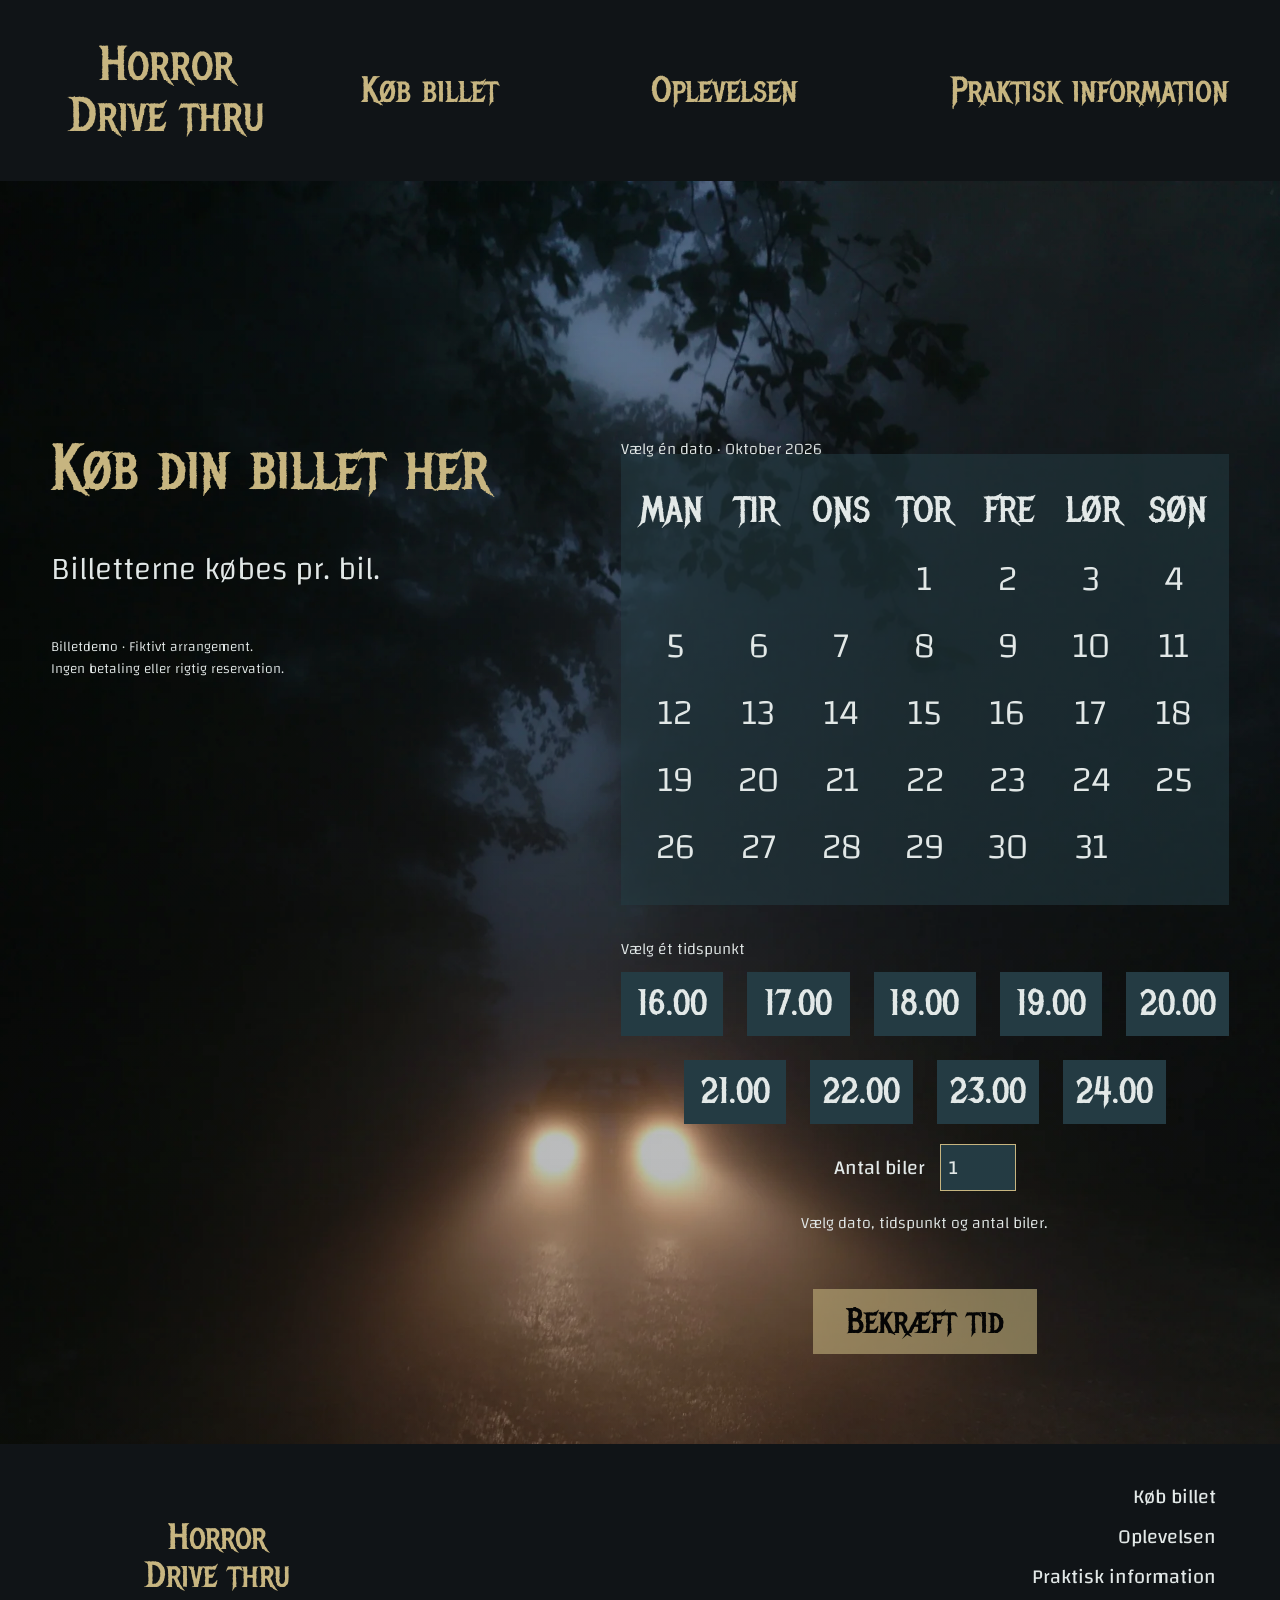
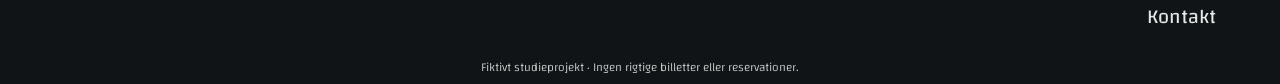
==== Horror-Drive-Thru/billetter.html @ 11b62d61 "Zipfil fra chat sættes ind" ====
<!doctype html>
<html lang="da">
  <head>
    <meta charset="utf-8" />
    <meta name="viewport" content="width=device-width, initial-scale=1" />
    <title>Vælg dato og tid – billetdemo | Horror Drive Thru</title>
    <meta
      name="description"
      content="Prøv billetdemoen til det fiktive Horror Drive Thru. Vælg dato, tidspunkt og antal biler. Ingen betaling eller rigtig reservation."
    />
    <link rel="stylesheet" href="assets/css/style.css" />
    <script src="assets/js/main.js" defer></script>
  </head>
  <body class="tickets">
    <a class="skip-link" href="#indhold">Spring til indhold</a>
    <header class="site-header">
      <a class="logo" href="index.html" aria-label="Horror Drive Thru – forside"
        >Horror<br />Drive thru</a
      >
      <nav class="desktop-nav" aria-label="Hovednavigation">
        <a href="billetter.html">Køb billet</a
        ><a href="oplevelsen.html">Oplevelsen</a
        ><a href="praktisk-information.html">Praktisk information</a>
      </nav>
      <details class="mobile-menu">
        <summary aria-label="Åbn menu">
          <span class="cross" aria-hidden="true"></span><span>MENU</span>
        </summary>
        <nav aria-label="Mobilnavigation">
          <button class="menu-close" type="button" aria-label="Luk menu">
            ×</button
          ><a href="billetter.html">Køb billet</a
          ><a href="oplevelsen.html">Oplevelsen</a
          ><a href="praktisk-information.html">Praktisk information</a>
        </nav>
      </details>
    </header>
    <main id="indhold">
      <section class="booking section">
        <div class="booking-intro">
          <h1>Køb din billet her</h1>
          <p>Billetterne købes pr. bil.</p>
          <p class="small-note">
            Billetdemo · Fiktivt arrangement.<br />Ingen betaling eller rigtig
            reservation.
          </p>
        </div>
        <form class="booking-form">
          <fieldset class="calendar">
            <legend>Vælg én dato · Oktober 2026</legend>
            <div class="weekdays" aria-hidden="true">
              <span>MAN</span><span>TIR</span><span>ONS</span><span>TOR</span
              ><span>FRE</span><span>LØR</span><span>SØN</span>
            </div>
            <div class="dates">
              <label class="date-option" style="grid-column: 4"
                ><input
                  type="radio"
                  name="dato"
                  value="1"
                  required
                  aria-label="1. oktober 2026"
                /><span>1</span></label
              ><label class="date-option"
                ><input
                  type="radio"
                  name="dato"
                  value="2"
                  required
                  aria-label="2. oktober 2026"
                /><span>2</span></label
              ><label class="date-option"
                ><input
                  type="radio"
                  name="dato"
                  value="3"
                  required
                  aria-label="3. oktober 2026"
                /><span>3</span></label
              ><label class="date-option"
                ><input
                  type="radio"
                  name="dato"
                  value="4"
                  required
                  aria-label="4. oktober 2026"
                /><span>4</span></label
              ><label class="date-option"
                ><input
                  type="radio"
                  name="dato"
                  value="5"
                  required
                  aria-label="5. oktober 2026"
                /><span>5</span></label
              ><label class="date-option"
                ><input
                  type="radio"
                  name="dato"
                  value="6"
                  required
                  aria-label="6. oktober 2026"
                /><span>6</span></label
              ><label class="date-option"
                ><input
                  type="radio"
                  name="dato"
                  value="7"
                  required
                  aria-label="7. oktober 2026"
                /><span>7</span></label
              ><label class="date-option"
                ><input
                  type="radio"
                  name="dato"
                  value="8"
                  required
                  aria-label="8. oktober 2026"
                /><span>8</span></label
              ><label class="date-option"
                ><input
                  type="radio"
                  name="dato"
                  value="9"
                  required
                  aria-label="9. oktober 2026"
                /><span>9</span></label
              ><label class="date-option"
                ><input
                  type="radio"
                  name="dato"
                  value="10"
                  required
                  aria-label="10. oktober 2026"
                /><span>10</span></label
              ><label class="date-option"
                ><input
                  type="radio"
                  name="dato"
                  value="11"
                  required
                  aria-label="11. oktober 2026"
                /><span>11</span></label
              ><label class="date-option"
                ><input
                  type="radio"
                  name="dato"
                  value="12"
                  required
                  aria-label="12. oktober 2026"
                /><span>12</span></label
              ><label class="date-option"
                ><input
                  type="radio"
                  name="dato"
                  value="13"
                  required
                  aria-label="13. oktober 2026"
                /><span>13</span></label
              ><label class="date-option"
                ><input
                  type="radio"
                  name="dato"
                  value="14"
                  required
                  aria-label="14. oktober 2026"
                /><span>14</span></label
              ><label class="date-option"
                ><input
                  type="radio"
                  name="dato"
                  value="15"
                  required
                  aria-label="15. oktober 2026"
                /><span>15</span></label
              ><label class="date-option"
                ><input
                  type="radio"
                  name="dato"
                  value="16"
                  required
                  aria-label="16. oktober 2026"
                /><span>16</span></label
              ><label class="date-option"
                ><input
                  type="radio"
                  name="dato"
                  value="17"
                  required
                  aria-label="17. oktober 2026"
                /><span>17</span></label
              ><label class="date-option"
                ><input
                  type="radio"
                  name="dato"
                  value="18"
                  required
                  aria-label="18. oktober 2026"
                /><span>18</span></label
              ><label class="date-option"
                ><input
                  type="radio"
                  name="dato"
                  value="19"
                  required
                  aria-label="19. oktober 2026"
                /><span>19</span></label
              ><label class="date-option"
                ><input
                  type="radio"
                  name="dato"
                  value="20"
                  required
                  aria-label="20. oktober 2026"
                /><span>20</span></label
              ><label class="date-option"
                ><input
                  type="radio"
                  name="dato"
                  value="21"
                  required
                  aria-label="21. oktober 2026"
                /><span>21</span></label
              ><label class="date-option"
                ><input
                  type="radio"
                  name="dato"
                  value="22"
                  required
                  aria-label="22. oktober 2026"
                /><span>22</span></label
              ><label class="date-option"
                ><input
                  type="radio"
                  name="dato"
                  value="23"
                  required
                  aria-label="23. oktober 2026"
                /><span>23</span></label
              ><label class="date-option"
                ><input
                  type="radio"
                  name="dato"
                  value="24"
                  required
                  aria-label="24. oktober 2026"
                /><span>24</span></label
              ><label class="date-option"
                ><input
                  type="radio"
                  name="dato"
                  value="25"
                  required
                  aria-label="25. oktober 2026"
                /><span>25</span></label
              ><label class="date-option"
                ><input
                  type="radio"
                  name="dato"
                  value="26"
                  required
                  aria-label="26. oktober 2026"
                /><span>26</span></label
              ><label class="date-option"
                ><input
                  type="radio"
                  name="dato"
                  value="27"
                  required
                  aria-label="27. oktober 2026"
                /><span>27</span></label
              ><label class="date-option"
                ><input
                  type="radio"
                  name="dato"
                  value="28"
                  required
                  aria-label="28. oktober 2026"
                /><span>28</span></label
              ><label class="date-option"
                ><input
                  type="radio"
                  name="dato"
                  value="29"
                  required
                  aria-label="29. oktober 2026"
                /><span>29</span></label
              ><label class="date-option"
                ><input
                  type="radio"
                  name="dato"
                  value="30"
                  required
                  aria-label="30. oktober 2026"
                /><span>30</span></label
              ><label class="date-option"
                ><input
                  type="radio"
                  name="dato"
                  value="31"
                  required
                  aria-label="31. oktober 2026"
                /><span>31</span></label
              >
            </div>
          </fieldset>
          <fieldset class="time-picker">
            <legend>Vælg ét tidspunkt</legend>
            <div class="times">
              <label class="time-option"
                ><input type="radio" name="tid" value="16.00" required /><span
                  >16.00</span
                ></label
              ><label class="time-option"
                ><input type="radio" name="tid" value="17.00" required /><span
                  >17.00</span
                ></label
              ><label class="time-option"
                ><input type="radio" name="tid" value="18.00" required /><span
                  >18.00</span
                ></label
              ><label class="time-option"
                ><input type="radio" name="tid" value="19.00" required /><span
                  >19.00</span
                ></label
              ><label class="time-option"
                ><input type="radio" name="tid" value="20.00" required /><span
                  >20.00</span
                ></label
              ><label class="time-option"
                ><input type="radio" name="tid" value="21.00" required /><span
                  >21.00</span
                ></label
              ><label class="time-option"
                ><input type="radio" name="tid" value="22.00" required /><span
                  >22.00</span
                ></label
              ><label class="time-option"
                ><input type="radio" name="tid" value="23.00" required /><span
                  >23.00</span
                ></label
              ><label class="time-option"
                ><input type="radio" name="tid" value="24.00" required /><span
                  >24.00</span
                ></label
              >
            </div>
          </fieldset>
          <label class="quantity"
            >Antal biler
            <input
              type="number"
              name="antal"
              value="1"
              min="1"
              max="99"
              step="1"
              required
              inputmode="numeric"
          /></label>
          <div class="booking-summary" aria-live="polite">
            <p>Vælg dato, tidspunkt og antal biler.</p>
          </div>
          <button class="button confirm" type="submit" disabled>
            Bekræft tid</button
          ><noscript
            ><p>
              Du kan vælge dine ønsker ovenfor. Demobekræftelsen kræver
              JavaScript. Der sendes ingen oplysninger.
            </p></noscript
          >
          <section
            class="confirmation"
            hidden
            tabindex="-1"
            aria-labelledby="confirmation-title"
          >
            <h2 id="confirmation-title">Demo bekræftet</h2>
            <p class="confirmation-details"></p>
            <p>
              Dette er kun en demo. Der er ikke reserveret noget, og ingen
              oplysninger er sendt.
            </p>
          </section>
        </form>
      </section>
    </main>
    <footer class="site-footer">
      <a class="logo" href="index.html">Horror<br />Drive thru</a>
      <nav aria-label="Sidefod">
        <a href="billetter.html">Køb billet</a
        ><a href="oplevelsen.html">Oplevelsen</a
        ><a href="praktisk-information.html">Praktisk information</a
        ><a href="praktisk-information.html#kontakt">Kontakt</a>
      </nav>
      <p class="fiction">
        Fiktivt studieprojekt · Ingen rigtige billetter eller reservationer.
      </p>
    </footer>
  </body>
</html>
---- Horror-Drive-Thru/assets/css/style.css ----
@font-face {
  font-family: "Metal Mania";
  src: url("../fonts/MetalMania-Regular.ttf") format("truetype");
  font-display: swap;
  font-weight: 400;
}
@font-face {
  font-family: Changa;
  src: url("../fonts/Changa-Variable.ttf") format("truetype");
  font-display: swap;
  font-weight: 200 800;
}
:root {
  --night: #101417;
  --gold: #c7b580;
  --white: #e2e8e7;
  --blue: #243b43;
  --display: "Metal Mania", fantasy;
  --body: Changa, sans-serif;
}
* {
  box-sizing: border-box;
}
html {
  scroll-behavior: smooth;
}
body {
  margin: 0;
  background: var(--night);
  color: var(--white);
  font: 300 15px/1.85 var(--body);
}
h1,
h2,
h3,
p,
figure,
blockquote {
  margin: 0;
}
h1,
h2,
h3,
.logo,
.text-link {
  font-family: var(--display);
  font-weight: 400;
  color: var(--gold);
}
h1,
h2 {
  font-size: 48px;
  line-height: 1.05;
}
a {
  color: inherit;
}
button,
input,
summary {
  font: inherit;
}
button,
a,
summary,
input {
  touch-action: manipulation;
}
button,
summary {
  cursor: pointer;
}
a {
  text-underline-offset: 4px;
}
button {
  color: inherit;
}
button:focus-visible,
a:focus-visible,
input:focus-visible,
summary:focus-visible,
[tabindex]:focus-visible {
  outline: 3px solid #fff;
  outline-offset: 5px;
}
button:disabled {
  cursor: default;
}
img {
  display: block;
  max-width: 100%;
}
[hidden] {
  display: none !important;
}
.section {
  padding-inline: 9%;
}
.small-note {
  font-size: 12px;
  line-height: 1.55;
  color: var(--white);
}
.skip-link {
  position: fixed;
  z-index: 100;
  top: 10px;
  left: 10px;
  padding: 12px;
  background: var(--night);
  transform: translateY(-180%);
}
.skip-link:focus {
  transform: none;
}
.site-header {
  height: 158px;
  position: relative;
  z-index: 10;
  display: flex;
  align-items: flex-start;
  justify-content: space-between;
  padding: 60px 5% 20px 7.5%;
}
.logo {
  text-decoration: none;
  text-align: center;
  font-size: 24px;
  line-height: 1.05;
  width: 118px;
  flex-shrink: 0;
}
.home-header {
  position: absolute;
  inset: 0 0 auto;
}
.home-header > .logo {
  visibility: hidden;
}
.desktop-nav {
  display: none;
}
.mobile-menu summary {
  display: flex;
  flex-direction: column;
  align-items: center;
  gap: 2px;
  list-style: none;
  font-size: 10px;
  color: #fff;
  line-height: 1.4;
  min-width: 44px;
  min-height: 56px;
}
.mobile-menu summary::-webkit-details-marker {
  display: none;
}
.cross {
  display: block;
  position: relative;
  width: 15px;
  height: 33px;
}
.cross:before,
.cross:after {
  content: "";
  position: absolute;
  background: #c9c9c9;
  box-shadow: 0 0 1px #fff;
}
.cross:before {
  width: 3px;
  height: 33px;
  left: 6px;
  top: 0;
}
.cross:after {
  width: 15px;
  height: 3px;
  top: 22px;
  left: 0;
}
.mobile-menu nav {
  position: absolute;
  top: 0;
  left: 0;
  right: 0;
  min-height: 267px;
  padding: 48px 20px 24px;
  background: var(--night);
  display: flex;
  flex-direction: column;
  gap: 0;
  box-shadow: 0 10px 25px #0006;
}
.mobile-menu nav > a {
  font-size: clamp(24px, 7.9vw, 32px);
  font-weight: 300;
  color: var(--gold);
  text-decoration: none;
  line-height: 1.85;
}
.menu-close {
  position: absolute;
  right: 15px;
  top: 6px;
  font: 44px/1 var(--body);
  border: 0;
  background: none;
  min-height: 44px;
  min-width: 44px;
}
.js-menu .mobile-menu[open] summary {
  visibility: hidden;
}
.button {
  display: inline-flex;
  align-items: center;
  justify-content: center;
  min-height: 50px;
  padding: 10px 18px;
  border: 0;
  border-radius: 0;
  background: rgba(199, 181, 128, 0.58);
  color: #050505;
  font: 24px/1.1 var(--display);
  text-align: center;
  text-decoration: none;
}
.button:hover {
  background: var(--gold);
}
.text-link {
  font-size: 20px;
  text-decoration: none;
}
.text-link:hover {
  text-decoration: underline;
}
.hero {
  position: relative;
  height: 1092px;
  overflow: hidden;
}
.hero-image {
  position: absolute;
  inset: 0;
  width: 100%;
  height: 100%;
  object-fit: cover;
  object-position: 50% 0;
}
.hero:after {
  content: "";
  position: absolute;
  bottom: 0;
  left: 0;
  right: 0;
  height: 61px;
  background: linear-gradient(transparent, var(--night));
  pointer-events: none;
}
.hero-darkness {
  position: absolute;
  inset: 0;
  background: #000;
  opacity: 0;
  pointer-events: none;
}
.hero h1 {
  position: absolute;
  top: 217px;
  left: 0;
  width: 100%;
  text-align: center;
  font-size: clamp(96px, 31.84vw, 128px);
  line-height: 1;
  pointer-events: none;
}
.horror-drive {
  display: block;
  max-width: 420px;
  margin: auto;
}
.thru {
  display: block;
  font-size: 96px;
  line-height: 1.14;
  margin: 39px auto 0;
  width: max-content;
  transform-origin: 12% 12%;
}
.hero-action {
  position: absolute;
  top: 866px;
  left: 0;
  right: 0;
  text-align: center;
}
.hero-action .button {
  width: 224px;
  min-height: 60px;
  font-size: 40px;
  background: rgba(199, 181, 128, 0.75);
}
.event-dates {
  font-size: clamp(16px, 4.7vw, 20px);
  font-weight: 700;
  letter-spacing: 1px;
  color: #e2e8e7;
  margin: 16px 10px 0;
  text-shadow: 0 1px 4px #000;
}
.opening .hero-darkness {
  animation: light-reveal 2s ease-out both;
}
.opening .hero h1 {
  animation: title-reveal 2.7s ease-out both;
}
.opening .thru {
  animation: dangle 3.5s 7.7s ease-in-out both;
}
@keyframes light-reveal {
  0%,
  25% {
    opacity: 1;
  }
  100% {
    opacity: 0;
  }
}
@keyframes title-reveal {
  0%,
  45% {
    opacity: 0;
  }
  100% {
    opacity: 1;
  }
}
@keyframes dangle {
  0% {
    transform: rotate(0);
  }
  20% {
    transform: rotate(24deg);
  }
  43% {
    transform: rotate(-12deg);
  }
  64% {
    transform: rotate(8deg);
  }
  82% {
    transform: rotate(-3deg);
  }
  100% {
    transform: rotate(0);
  }
}
.warning {
  min-height: 555px;
  padding: 68px 6.5% 40px;
  background: var(--night);
}
.warning h2 {
  max-width: 330px;
}
.warning p {
  margin-top: 56px;
  line-height: 1.85;
  max-width: 580px;
}
.warning .warning-ending {
  font: 20px/1.3 var(--display);
  color: var(--gold);
  margin-top: 45px;
}
.warning .button {
  margin: 24px auto 0;
  display: flex;
  width: max-content;
  max-width: 100%;
}
.warning.reveal-ready {
  opacity: 0;
  transition: opacity 0.8s ease;
}
.warning.reveal-ready.is-visible {
  opacity: 1;
}
.location {
  position: relative;
  min-height: 468px;
  padding-top: 67px;
  padding-bottom: 50px;
  background:
    linear-gradient(var(--night), transparent 25%),
    url("../images/forest-headlights.webp") 50% 0/260% auto no-repeat;
}
.location h2 {
  max-width: 340px;
}
.location > p {
  margin-top: 35px;
}
.location > p + p {
  margin-top: 12px;
}
.location .text-link {
  display: inline-block;
  margin-top: 18px;
}
.location .small-note {
  margin-top: 18px;
}
.site-footer {
  position: relative;
  min-height: 165px;
  padding: 26px 8% 38px 4%;
  display: flex;
  justify-content: space-between;
  align-items: center;
  background: var(--night);
  gap: 20px;
}
.site-footer nav {
  display: flex;
  flex-direction: column;
  text-align: right;
  font-size: 12px;
  font-weight: 400;
  line-height: 2;
}
.site-footer nav a {
  text-decoration: none;
}
.site-footer nav a:hover {
  text-decoration: underline;
}
.fiction {
  position: absolute;
  bottom: 8px;
  left: 4%;
  right: 4%;
  text-align: center;
  font-size: 10px;
  line-height: 1.4;
  color: #c9cece;
}
.experience-intro {
  padding-top: 27px;
  padding-bottom: 55px;
  min-height: 657px;
  background:
    linear-gradient(transparent 75%, var(--night)),
    url("../images/forest-headlights.webp") center top/auto 100% no-repeat;
}
.story {
  padding-left: 8px;
  margin-top: 16px;
}
.story p + p {
  margin-top: 26px;
}
.gallery-section {
  background: var(--night);
  padding: 70px 0 50px;
}
.gallery-heading {
  display: flex;
  align-items: center;
  justify-content: space-between;
  padding: 0 9%;
  gap: 15px;
  margin-bottom: 18px;
}
.gallery-controls {
  display: flex;
  gap: 10px;
}
.gallery-controls button {
  width: 44px;
  height: 44px;
  border: 1px solid var(--gold);
  background: transparent;
  font-size: 24px;
  color: var(--gold);
}
.gallery {
  display: flex;
  gap: 16px;
  overflow-x: auto;
  overscroll-behavior-inline: contain;
  scroll-snap-type: x proximity;
  padding: 0 7px 14px;
  scrollbar-color: var(--gold) var(--night);
}
.gallery img {
  height: 245px;
  width: auto;
  aspect-ratio: var(--ratio);
  object-fit: cover;
  flex: none;
  scroll-snap-align: start;
}
.testimonials {
  position: relative;
  padding-top: 47px;
  padding-bottom: 47px;
  background:
    linear-gradient(var(--night), #10141799),
    url("../images/forest-headlights.webp") center 65% / cover;
}
.testimonials h2 {
  max-width: 700px;
}
.testimonials > .small-note {
  margin-top: 16px;
}
.quote-grid {
  display: grid;
  gap: 14px;
  margin-top: 22px;
}
.quote-grid figure {
  background: #243b439e;
  width: 100%;
  max-width: 346px;
  margin: auto;
  padding: 16px 21px;
  min-height: 125px;
  font-size: 14px;
  line-height: 1.5;
}
.quote-grid figcaption {
  text-align: right;
  font-size: 12px;
  margin-top: 8px;
}
.practical {
  background: var(--night);
}
.practical-content {
  padding-top: 15px;
  padding-bottom: 30px;
  background:
    linear-gradient(transparent 88%, var(--night)),
    url("../images/forest-headlights.webp") center top/auto 100% no-repeat;
}
.practical-heading {
  min-height: 184px;
}
.practical-heading h1 {
  max-width: 330px;
}
.practical-heading p {
  margin-top: 35px;
  max-width: 330px;
}
.practical-item {
  padding: 13px 0 16px;
  max-width: 840px;
}
.practical-item h2 {
  font-size: 20px;
  line-height: 1.25;
  margin-bottom: 8px;
}
.practical-item p {
  font-weight: 400;
  line-height: 1.85;
}
.practical-item .small-note {
  display: inline-block;
  margin-top: 5px;
}
.tickets main {
  background:
    linear-gradient(#10141722, #10141755),
    url("../images/forest-headlights.webp") center top/cover no-repeat;
}
.booking {
  padding-top: 39px;
  padding-bottom: 40px;
}
.booking h1 {
  font-size: 48px;
}
.booking-intro > p {
  margin-top: 18px;
}
.booking-intro .small-note {
  margin-bottom: 16px;
}
.booking-form {
  max-width: 608px;
  margin: auto;
}
.booking-form fieldset {
  padding: 0;
  border: 0;
  margin: 0;
  min-width: 0;
}
.booking-form legend {
  font-size: 13px;
  padding: 0 0 8px;
}
.calendar {
  background: #243b438a;
}
.weekdays,
.dates {
  display: grid;
  grid-template-columns: repeat(7, minmax(0, 1fr));
  text-align: center;
  gap: 2px;
}
.weekdays {
  font: 16px/1 var(--display);
  padding-top: 14px;
}
.dates {
  padding: 8px 3px 14px;
}
.date-option,
.time-option {
  position: relative;
  min-width: 0;
  cursor: pointer;
}
.date-option input,
.time-option input {
  position: absolute;
  opacity: 0;
  width: 100%;
  height: 100%;
  inset: 0;
  margin: 0;
  cursor: pointer;
}
.date-option span {
  display: flex;
  align-items: center;
  justify-content: center;
  min-height: 36px;
  line-height: 1;
  font-size: 16px;
}
.date-option input:checked + span,
.time-option input:checked + span {
  outline: 2px solid var(--gold);
  outline-offset: -2px;
  background: var(--gold);
  color: #101417;
  font-weight: 700;
}
.date-option input:checked + span:after,
.time-option input:checked + span:after {
  content: "✓";
  font: 11px/1 sans-serif;
  margin-left: 2px;
}
.date-option input:focus-visible + span,
.time-option input:focus-visible + span {
  outline: 3px solid white;
  outline-offset: 2px;
}
.date-option:hover span {
  box-shadow: inset 0 0 0 1px var(--gold);
}
.time-picker {
  margin-top: 16px !important;
}
.times {
  display: flex;
  gap: 10px 12px;
  flex-wrap: wrap;
  justify-content: center;
}
.time-option {
  flex: 0 0 calc((100% - 48px) / 5);
}
.time-option span {
  display: flex;
  align-items: center;
  justify-content: center;
  min-height: 36px;
  padding: 4px;
  background: var(--blue);
  font: 16px/1 var(--display);
}
.quantity {
  display: flex;
  align-items: center;
  justify-content: center;
  gap: 15px;
  margin: 20px 0;
  font-weight: 400;
}
.quantity input {
  width: 76px;
  padding: 4px 8px;
  border: 1px solid var(--gold);
  background: var(--blue);
  color: var(--white);
  border-radius: 0;
}
.booking-summary {
  font-size: 13px;
  text-align: center;
  min-height: 48px;
  line-height: 1.5;
}
.confirm {
  display: flex;
  margin: 24px auto 0;
  min-width: 224px;
  min-height: 65px;
  font-size: 36px;
}
.confirmation {
  margin-top: 24px;
  padding: 20px;
  border: 2px solid var(--gold);
  background: var(--night);
}
.confirmation h2 {
  font-size: 30px;
}
.confirmation p {
  margin-top: 10px;
}
@media (min-width: 700px) and (max-width: 999px) {
  .hero h1 {
    font-size: 128px;
  }
  .warning h2 {
    max-width: none;
  }
  .warning .button {
    margin-left: 0;
  }
  .quote-grid {
    grid-template-columns: repeat(3, 1fr);
  }
  .quote-grid figure {
    height: 100%;
  }
  .booking {
    max-width: 720px;
    margin: auto;
  }
  .practical-heading h1 {
    max-width: none;
  }
  .practical-heading {
    min-height: 200px;
  }
}
@media (min-width: 1000px) {
  body {
    font-size: 24px;
  }
  .section {
    padding-inline: max(9%, calc((100% - 1280px) / 2 + 115px));
  }
  h1,
  h2 {
    font-size: 64px;
  }
  .site-header {
    height: 181px;
    padding: 41px max(4%, calc((100% - 1280px) / 2 + 50px));
    align-items: center;
    background: var(--night);
    gap: 80px;
  }
  .site-header > .logo {
    font-size: 48px;
    width: 230px;
    visibility: visible;
  }
  .desktop-nav {
    display: flex;
    justify-content: space-between;
    align-items: center;
    gap: 36px;
    flex: 1;
    font: 36px/1.1 var(--display);
    color: var(--gold);
  }
  .desktop-nav a {
    text-decoration: none;
    white-space: nowrap;
  }
  .desktop-nav a:hover {
    text-decoration: underline;
  }
  .mobile-menu {
    display: none;
  }
  .hero-image {
    height: 156.33%;
    top: -14.4%;
    object-fit: fill;
  }
  .hero h1 {
    top: 374px;
    font-size: 128px;
    display: flex;
    justify-content: center;
    align-items: baseline;
    gap: 34px;
    white-space: nowrap;
  }
  .horror-drive {
    max-width: none;
    margin: 0;
  }
  .thru {
    font-size: 128px;
    margin: 0;
  }
  .hero-action {
    top: 630px;
  }
  .event-dates {
    font-size: 24px;
    letter-spacing: 2.4px;
    margin-top: 20px;
  }
  .warning {
    padding-top: 59px;
    min-height: 555px;
    padding-bottom: 60px;
  }
  .warning h2 {
    max-width: none;
  }
  .warning p {
    margin-top: 26px;
    line-height: 1.8;
  }
  .warning .warning-ending {
    font-size: 36px;
    margin-top: 14px;
    max-width: none;
  }
  .warning .button {
    font-size: 36px;
    width: 398px;
    min-height: 63px;
    margin: 22px 0 0;
  }
  .location {
    padding-top: 67px;
    min-height: 468px;
    background-size: 100% auto;
    background-position: center 42%;
  }
  .location h2 {
    max-width: none;
  }
  .location > p {
    margin-top: 24px;
  }
  .location > p + p {
    margin-top: 10px;
  }
  .location .text-link {
    font-size: 36px;
    margin-top: 12px;
  }
  .location .small-note {
    font-size: 14px;
    margin-top: 8px;
  }
  .site-footer {
    min-height: 240px;
    padding: 26px max(5%, calc((100% - 1280px) / 2 + 60px)) 40px
      max(10%, calc((100% - 1280px) / 2 + 130px));
  }
  .site-footer .logo {
    font-size: 36px;
    width: 174px;
  }
  .site-footer nav {
    font-size: 20px;
    line-height: 2;
  }
  .fiction {
    font-size: 12px;
  }
  .experience-intro {
    padding-top: 65px;
    min-height: 634px;
    padding-bottom: 45px;
  }
  .story {
    padding: 0;
    margin-top: 20px;
    max-width: 1065px;
    line-height: 1.8;
  }
  .story p + p {
    margin-top: 36px;
  }
  .gallery-section {
    padding-top: 77px;
    padding-bottom: 60px;
  }
  .gallery-heading {
    padding-left: max(9%, calc((100% - 1280px) / 2 + 111px));
    margin-bottom: 25px;
  }
  .gallery-heading h2 {
    font-size: 48px;
  }
  .gallery {
    padding-left: max(9%, calc((100% - 1280px) / 2 + 114px));
    gap: 10px;
  }
  .gallery img {
    height: 326px;
  }
  .testimonials {
    padding-top: 80px;
    min-height: 433px;
  }
  .testimonials h2 {
    font-size: 48px;
    max-width: none;
  }
  .quote-grid {
    grid-template-columns: repeat(3, 1fr);
    gap: 40px;
    margin-top: 20px;
    margin-inline: -45px;
  }
  .quote-grid figure {
    font-size: 16px;
    min-height: 157px;
    max-width: none;
  }
  .quote-grid figcaption {
    font-size: 14px;
  }
  .practical-content {
    padding-top: 45px;
    padding-bottom: 35px;
  }
  .practical-heading {
    min-height: 220px;
  }
  .practical-heading h1 {
    max-width: none;
  }
  .practical-heading p {
    max-width: 800px;
    margin-top: 23px;
  }
  .practical-item {
    min-height: 145px;
    padding: 13px 0 20px;
  }
  .practical-item h2 {
    font-size: 36px;
    line-height: 1.2;
    margin-bottom: 10px;
  }
  .practical-item p {
    font-size: 20px;
    line-height: 1.8;
    max-width: 710px;
  }
  .small-note {
    font-size: 14px;
  }
  .booking {
    display: grid;
    grid-template-columns: minmax(0, 1fr) minmax(0, 608px);
    gap: 25px;
    min-height: 1155px;
    padding: 254px max(4%, calc((100% - 1280px) / 2 + 47px)) 90px;
  }
  .booking h1 {
    font-size: 64px;
  }
  .booking-intro > p {
    font-size: 32px;
    margin-top: 38px;
  }
  .booking-intro .small-note {
    font-size: 14px;
    max-width: 340px;
  }
  .booking-form {
    width: 100%;
  }
  .booking-form legend {
    font-size: 16px;
  }
  .weekdays {
    font-size: 36px;
    padding: 20px 10px 10px;
  }
  .dates {
    padding: 8px 14px 25px;
  }
  .date-option span {
    min-height: 65px;
    font-size: 36px;
  }
  .time-picker {
    margin-top: 30px !important;
  }
  .times {
    gap: 24px;
  }
  .time-option {
    flex-basis: calc((100% - 96px) / 5);
  }
  .time-option span {
    min-height: 64px;
    font-size: 36px;
  }
  .quantity {
    font-size: 20px;
  }
  .booking-summary {
    font-size: 16px;
  }
  .confirm {
    margin-top: 30px;
  }
}
@media (prefers-reduced-motion: reduce) {
  html {
    scroll-behavior: auto;
  }
  *,
  *:before,
  *:after {
    animation: none !important;
    transition: none !important;
  }
  .hero-darkness {
    opacity: 0 !important;
  }
  .hero h1,
  .warning.reveal-ready {
    opacity: 1 !important;
  }
  .thru {
    transform: none !important;
  }
}

/* Uden JavaScript lukker summary stadig menuen, og demoen sender aldrig formularen. */
body:not(.js-menu) .mobile-menu[open] summary {
  position: relative;
  z-index: 2;
}
body:not(.js-menu) .menu-close {
  display: none;
}
.confirm:disabled {
  opacity: 0.65;
}
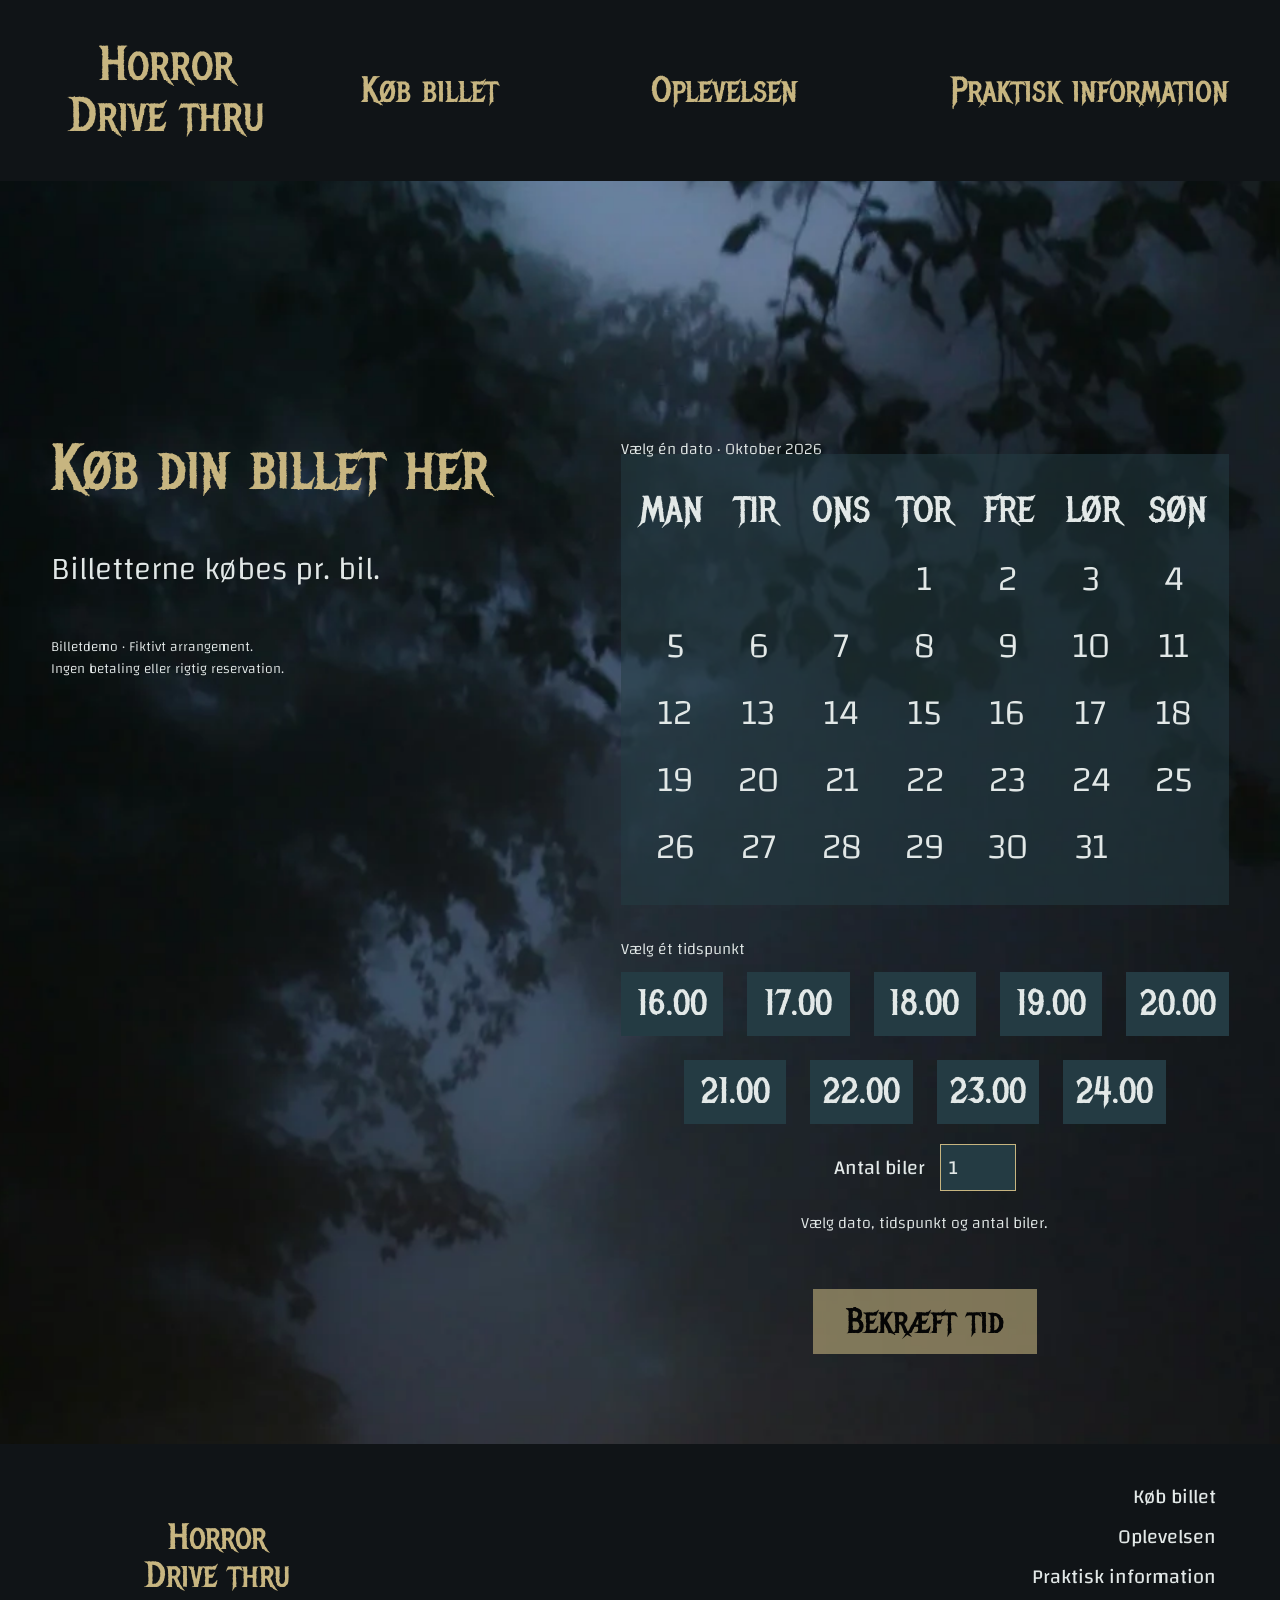
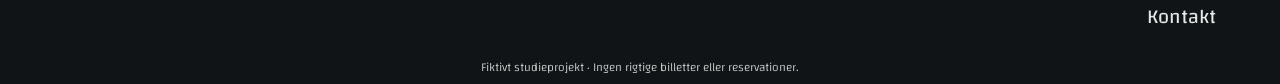
==== commit 7d6db3b8: "forbedringer er lavet: Thru-animation, side billeder rettet" ====
--- a/Horror-Drive-Thru/billetter.html
+++ b/Horror-Drive-Thru/billetter.html
@@ -13,6 +13,7 @@
   </head>
   <body class="tickets">
     <a class="skip-link" href="#indhold">Spring til indhold</a>
+    <div class="page-backdrop">
     <header class="site-header">
       <a class="logo" href="index.html" aria-label="Horror Drive Thru – forside"
         >Horror<br />Drive thru</a
@@ -385,6 +386,7 @@
         </form>
       </section>
     </main>
+    </div>
     <footer class="site-footer">
       <a class="logo" href="index.html">Horror<br />Drive thru</a>
       <nav aria-label="Sidefod">
--- a/Horror-Drive-Thru/assets/css/style.css
+++ b/Horror-Drive-Thru/assets/css/style.css
@@ -283,13 +283,14 @@
   max-width: 420px;
   margin: auto;
 }
-.thru {
+.home .hero h1 .thru {
   display: block;
   font-size: 96px;
   line-height: 1.14;
   margin: 39px auto 0;
   width: max-content;
   transform-origin: 12% 12%;
+  transform: rotate(32deg);
 }
 .hero-action {
   position: absolute;
@@ -316,10 +317,10 @@
   animation: light-reveal 2s ease-out both;
 }
 .opening .hero h1 {
-  animation: title-reveal 2.7s ease-out both;
-}
-.opening .thru {
-  animation: dangle 3.5s 7.7s ease-in-out both;
+  animation: title-reveal 0.6s ease-out both;
+}
+.home.opening .hero h1 .thru {
+  animation: dangle 3.5s ease-out both;
 }
 @keyframes light-reveal {
   0%,
@@ -331,8 +332,7 @@
   }
 }
 @keyframes title-reveal {
-  0%,
-  45% {
+  0% {
     opacity: 0;
   }
   100% {
@@ -344,19 +344,19 @@
     transform: rotate(0);
   }
   20% {
-    transform: rotate(24deg);
+    transform: rotate(48deg);
   }
   43% {
-    transform: rotate(-12deg);
+    transform: rotate(19deg);
   }
   64% {
-    transform: rotate(8deg);
+    transform: rotate(39deg);
   }
   82% {
-    transform: rotate(-3deg);
+    transform: rotate(28deg);
   }
   100% {
-    transform: rotate(0);
+    transform: rotate(32deg);
   }
 }
 .warning {
@@ -545,9 +545,6 @@
 .practical-content {
   padding-top: 15px;
   padding-bottom: 30px;
-  background:
-    linear-gradient(transparent 88%, var(--night)),
-    url("../images/forest-headlights.webp") center top/auto 100% no-repeat;
 }
 .practical-heading {
   min-height: 184px;
@@ -576,10 +573,38 @@
   display: inline-block;
   margin-top: 5px;
 }
-.tickets main {
-  background:
-    linear-gradient(#10141722, #10141755),
-    url("../images/forest-headlights.webp") center top/cover no-repeat;
+/* Figma: fælles billedområde bag mobilheader og indhold, frem til sidefoden. */
+.page-backdrop {
+  position: relative;
+  isolation: isolate;
+  overflow: hidden;
+}
+.page-backdrop::before {
+  content: "";
+  position: absolute;
+  z-index: -1;
+  pointer-events: none;
+  top: 0;
+  bottom: 0;
+  background: url("../images/forest-headlights.webp") left top / 100% auto no-repeat;
+}
+.tickets .page-backdrop::before {
+  left: -51.99%;
+  width: 203.73%;
+  background-size: cover;
+}
+.practical .page-backdrop::before {
+  left: -98.17%;
+  width: 295.23%;
+  background-size: cover;
+}
+.practical .page-backdrop::after {
+  content: "";
+  position: absolute;
+  pointer-events: none;
+  inset: auto 0 0;
+  height: 61px;
+  background: linear-gradient(transparent, var(--night));
 }
 .booking {
   padding-top: 39px;
@@ -668,8 +693,10 @@
   outline: 3px solid white;
   outline-offset: 2px;
 }
-.date-option:hover span {
-  box-shadow: inset 0 0 0 1px var(--gold);
+.date-option:hover span,
+.date-option input:focus-visible + span {
+  background: var(--gold);
+  color: var(--night);
 }
 .time-picker {
   margin-top: 16px !important;
@@ -761,6 +788,19 @@
   }
 }
 @media (min-width: 1000px) {
+  .tickets .page-backdrop::before {
+    left: -53.61%;
+    width: 210.1%;
+    top: -13.046875vw;
+  }
+  .practical .page-backdrop::before {
+    left: -93.83%;
+    width: 294.96%;
+    top: -94.768375vw;
+  }
+  .practical .page-backdrop::after {
+    display: none;
+  }
   body {
     font-size: 24px;
   }
@@ -820,7 +860,7 @@
     max-width: none;
     margin: 0;
   }
-  .thru {
+  .home .hero h1 .thru {
     font-size: 128px;
     margin: 0;
   }
@@ -1054,8 +1094,8 @@
   .warning.reveal-ready {
     opacity: 1 !important;
   }
-  .thru {
-    transform: none !important;
+  .home .hero h1 .thru {
+    transform: rotate(32deg) !important;
   }
 }
 
